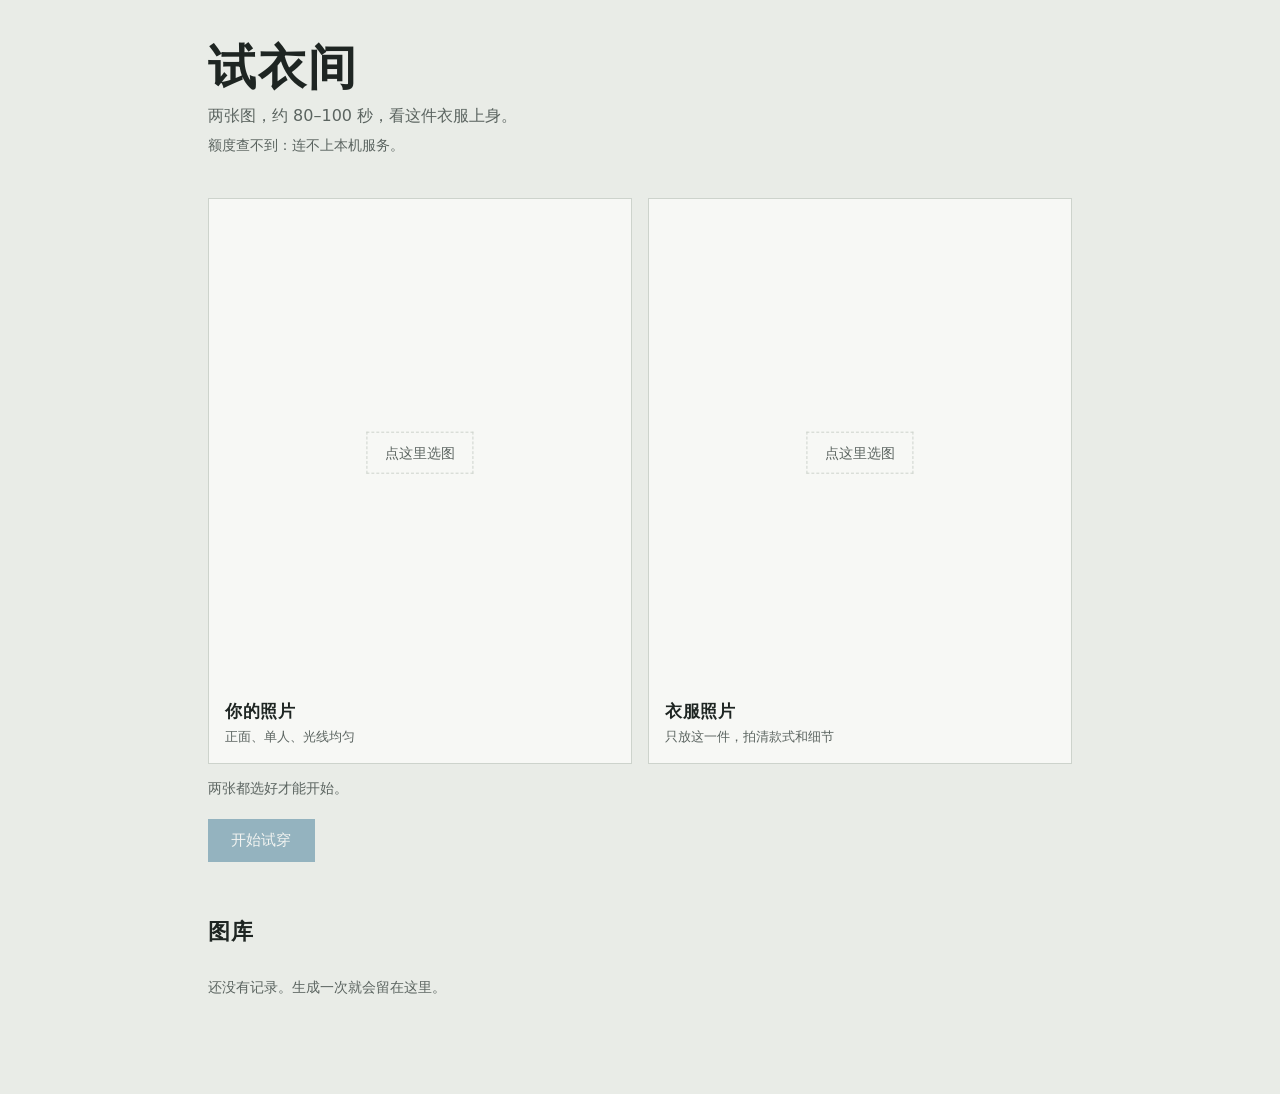
==== static/index.html @ 513a488a "页眉标出剩余次数和耗时，接口等待上限提到 600 秒 - 新增 tryon/quota.py：调本机 qianwen 命令读 token plan 额度，按实测的 58 credit/次   折算还能" ====
<!doctype html>
<html lang="zh-CN">
<head>
<meta charset="utf-8">
<meta name="viewport" content="width=device-width, initial-scale=1">
<title>试衣间</title>
<link rel="icon" href="data:image/svg+xml,%3Csvg xmlns='http://www.w3.org/2000/svg' viewBox='0 0 32 32'%3E%3Crect width='32' height='32' fill='%23e9ece7'/%3E%3Cpath d='M9 25V13l7-6 7 6v12' fill='none' stroke='%232f6f8f' stroke-width='2'/%3E%3C/svg%3E">
<link rel="stylesheet" href="/static/style.css">
</head>
<body>

<header>
  <h1>试衣间</h1>
  <p class="lede">两张图，约 80–100 秒，看这件衣服上身。</p>
  <p class="facts" id="quota">额度查询中…</p>
</header>

<main>
  <section class="frames">
    <label class="frame" id="frame-person">
      <input type="file" id="person" accept="image/*">
      <img id="person-preview" alt="" hidden>
      <span class="frame-pick">点这里选图</span>
      <span class="frame-name">你的照片</span>
      <span class="frame-hint">正面、单人、光线均匀</span>
    </label>

    <label class="frame" id="frame-garment">
      <input type="file" id="garment" accept="image/*">
      <img id="garment-preview" alt="" hidden>
      <span class="frame-pick">点这里选图</span>
      <span class="frame-name">衣服照片</span>
      <span class="frame-hint">只放这一件，拍清款式和细节</span>
    </label>
  </section>

  <p class="hint" id="need-both">两张都选好才能开始。</p>

  <div class="actions">
    <button id="go" class="primary" disabled>开始试穿</button>
    <button id="again" hidden>再来一次</button>
  </div>

  <div class="tape" id="tape" role="progressbar" aria-valuemin="0" aria-valuemax="100" aria-valuenow="0" hidden>
    <span class="cursor"></span>
    <span class="readout" id="readout">生成中 · 0 秒</span>
  </div>

  <section class="result" id="result" aria-live="polite" hidden>
    <img id="result-img" alt="试穿结果">
    <p class="meta" id="result-meta"></p>
  </section>

  <section class="gallery">
    <h2>图库</h2>
    <div class="grid" id="grid"></div>
    <p class="empty" id="empty" hidden>还没有记录。生成一次就会留在这里。</p>
  </section>
</main>

<div class="lightbox" id="lightbox" hidden>
  <div class="lb-row">
    <figure class="lb-ref">
      <img id="lb-person" alt="本人照片">
      <figcaption>人像</figcaption>
    </figure>
    <figure class="lb-ref">
      <img id="lb-garment" alt="衣服照片">
      <figcaption>衣服</figcaption>
    </figure>
    <figure class="lb-main">
      <img id="lb-img" alt="试穿结果大图">
    </figure>
  </div>
  <p class="lb-caption" id="lb-caption"></p>
  <div class="lb-tools">
    <a id="lb-download" download>下载</a>
    <button id="lb-delete">删除这条</button>
    <button id="lb-close">关闭</button>
  </div>
</div>

<script src="/static/app.js"></script>
</body>
</html>
---- static/style.css ----
/* 试衣间：冷纸灰底、划粉蓝单色强调、宋体标题 + 黑体正文 + 等宽数字。 */

:root {
  --paper: #e9ece7;
  --surface: #f7f8f5;
  --line: #cdd3cc;
  --ink: #1e2522;
  --ink-soft: #5b6460;
  --chalk: #2f6f8f;
  --stitch: #a8432e;
  --serif: "Songti SC", "Noto Serif CJK SC", "Source Han Serif SC", STSong, serif;
  --sans: "PingFang SC", "HarmonyOS Sans SC", "Microsoft YaHei", "Noto Sans CJK SC", system-ui, sans-serif;
  --mono: ui-monospace, "SF Mono", Menlo, Consolas, monospace;
  --pct: 0%;
}

* { box-sizing: border-box; }

body {
  margin: 0;
  padding: 2.5rem 1.5rem 5rem;
  background: var(--paper);
  color: var(--ink);
  font: 400 16px/1.6 var(--sans);
  -webkit-font-smoothing: antialiased;
}

main, header { max-width: 54rem; margin: 0 auto; }

h1 {
  margin: 0;
  font: 600 clamp(2.1rem, 6vw, 3rem)/1.15 var(--serif);
  letter-spacing: .04em;
}

.lede { margin: .5rem 0 .4rem; color: var(--ink-soft); }

/* 额度那一行：等接口回填，字数会变 */
.facts { margin: 0 0 2.5rem; font: .85rem/1.7 var(--mono); color: var(--ink-soft); }

/* 两张取景框 */
.frames { display: grid; grid-template-columns: 1fr 1fr; gap: 1rem; }

.frame {
  position: relative;
  display: flex;
  flex-direction: column;
  justify-content: flex-end;
  gap: .15rem;
  aspect-ratio: 3 / 4;
  padding: 1rem;
  background: var(--surface);
  border: 1px solid var(--line);
  cursor: pointer;
  overflow: hidden;
}

.frame input { position: absolute; width: 1px; height: 1px; opacity: 0; }

.frame-name { font: 600 1.05rem/1.3 var(--serif); letter-spacing: .03em; }
.frame-hint { font-size: .82rem; color: var(--ink-soft); }

.frame img {
  position: absolute;
  inset: 0;
  width: 100%;
  height: 100%;
  object-fit: cover;
}

.frame.has-image .frame-name,
.frame.has-image .frame-hint {
  position: relative;
  z-index: 1;
  align-self: flex-start;
  padding: .1rem .45rem;
  background: rgba(233, 236, 231, .92);
}

.frame-pick {
  position: absolute;
  top: 45%; left: 50%;
  transform: translate(-50%, -50%);
  padding: .55rem 1.1rem;
  border: 1px dashed var(--line);
  color: var(--ink-soft);
  font-size: .9rem;
}

.frame.has-image .frame-pick { display: none; }

.frame:has(input:focus-visible),
button:focus-visible, .lightbox a:focus-visible {
  outline: 2px solid var(--chalk);
  outline-offset: 3px;
}

.hint { margin: .9rem 0 0; font-size: .85rem; color: var(--ink-soft); }

/* 动作 */
.actions { display: flex; gap: .6rem; margin-top: 1.2rem; }

button, .lb-tools a {
  font: 500 .95rem/1 var(--sans);
  padding: .8rem 1.4rem;
  background: var(--surface);
  color: var(--ink);
  border: 1px solid var(--line);
  cursor: pointer;
  text-decoration: none;
}

button.primary { background: var(--chalk); border-color: var(--chalk); color: #fff; }
button:disabled { opacity: .45; cursor: not-allowed; }

/* 卷尺：本页唯一的视觉主角 */
.tape {
  position: relative;
  height: 3.6rem;
  margin-top: 1.6rem;
  border: 1px solid var(--line);
  background:
    linear-gradient(90deg, rgba(47, 111, 143, .16) var(--pct), transparent var(--pct)),
    repeating-linear-gradient(90deg, var(--line) 0 1px, transparent 1px 10%),
    repeating-linear-gradient(90deg, rgba(205, 211, 204, .55) 0 1px, transparent 1px 2%),
    var(--surface);
  overflow: hidden;
}

.tape .cursor {
  position: absolute;
  top: 0; bottom: 0; left: var(--pct);
  width: 2px;
  background: var(--chalk);
}

.tape .readout {
  position: absolute;
  right: .8rem; top: 50%;
  transform: translateY(-50%);
  font: 500 .92rem/1 var(--mono);
  letter-spacing: .02em;
  color: var(--ink);
}

/* 结果 */
.result { margin-top: 2rem; }
.result img { display: block; max-width: 100%; max-height: 68vh; border: 1px solid var(--line); }
.result .meta { margin: .7rem 0 0; font: .85rem/1.7 var(--mono); color: var(--ink-soft); word-break: break-all; }
.result.error { padding: 1rem 1.2rem; background: var(--surface); border-left: 3px solid var(--stitch); }
.result.error img { display: none; }
.result.error .meta { color: var(--ink); }

/* 图库 */
.gallery { margin-top: 3.5rem; }
.gallery h2 { font: 600 1.35rem/1.3 var(--serif); letter-spacing: .04em; margin: 0 0 1rem; }
.grid { display: grid; grid-template-columns: 1fr; gap: 1.5rem; }
/* min-width:0 很关键：按钮作为网格项的自动最小尺寸会把 1fr 轨道顶破 */
.grid button { display: flex; gap: 3px; min-width: 0; padding: 0; border: 1px solid var(--line); background: none; }
.grid img { display: block; flex: 1 1 0; min-width: 0; aspect-ratio: 3 / 4; object-fit: cover; }
.empty { color: var(--ink-soft); font-size: .9rem; }

/* 大图 */
.lightbox {
  position: fixed;
  inset: 0;
  overflow: auto;
  display: flex;
  flex-direction: column;
  align-items: center;
  justify-content: center;
  gap: 1rem;
  padding: 1.5rem;
  background: rgba(30, 37, 34, .9);
}

.lightbox[hidden] { display: none; }
.lb-row { display: flex; align-items: flex-start; justify-content: center; gap: 1rem; }
.lightbox figure { margin: 0; text-align: center; min-width: 0; }
.lightbox img { border: 1px solid var(--line); }
.lb-main img { max-height: 70vh; max-width: 52vw; }
.lb-ref img { max-height: 30vh; max-width: 20vw; }
.lb-ref figcaption { margin-top: .4rem; font: .78rem/1.4 var(--mono); color: var(--ink-soft); }
.lightbox figcaption { margin-top: .6rem; font: .82rem/1.6 var(--mono); color: var(--paper); }
.lb-caption { margin: 0; text-align: center; font: .82rem/1.6 var(--mono); color: var(--paper); }
.lb-tools { display: flex; gap: .6rem; }
.lb-tools button, .lb-tools a { background: var(--surface); }
#lb-delete { color: var(--stitch); }

@media (max-width: 42rem) {
  body { padding: 1.5rem 1rem 3rem; }
  .frames { grid-template-columns: 1fr; }
  .lb-row { flex-wrap: wrap; }
  .lb-main { order: -1; }
  .lb-main img { max-height: 58vh; max-width: 88vw; }
  .lb-ref img { max-height: 20vh; max-width: 38vw; }
}

@media (prefers-reduced-motion: reduce) {
  * { transition: none !important; }
}
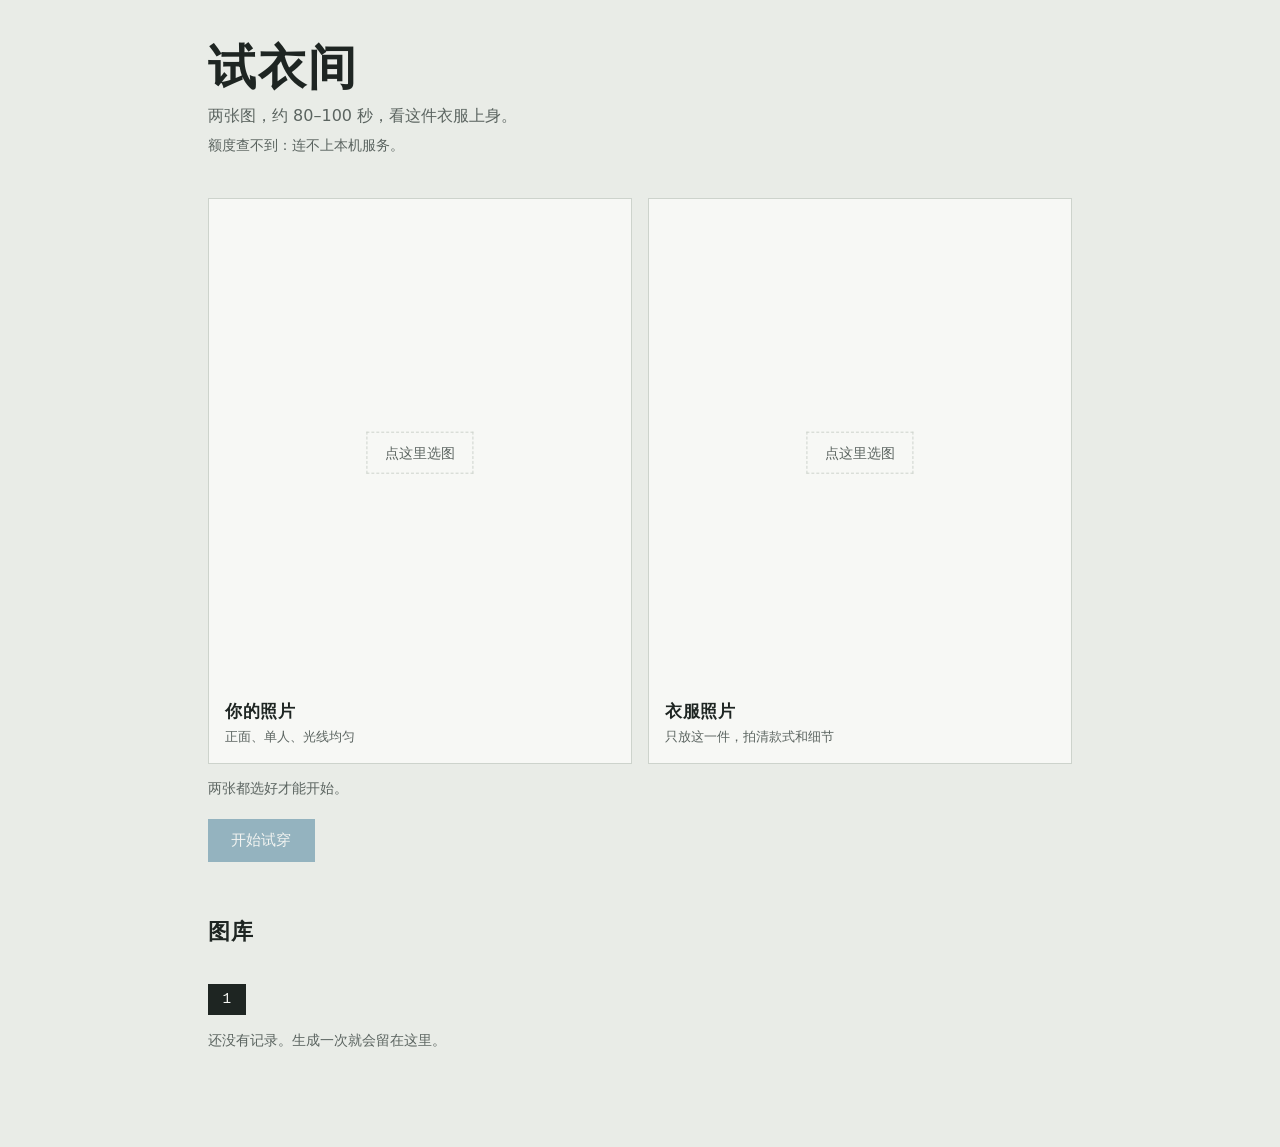
==== commit 4442e08e: "上传阶段显示真实进度，图库改成每页 5 条 - 请求改走 XMLHttpRequest：fetch 报不出上传进度。上传段用浏览器给的真实百分比和字节数，   传完切成"已上传，生成中 · N 秒"，" ====
--- a/static/index.html
+++ b/static/index.html
@@ -54,6 +54,7 @@
   <section class="gallery">
     <h2>图库</h2>
     <div class="grid" id="grid"></div>
+    <nav class="pager" id="pager" aria-label="图库分页" hidden></nav>
     <p class="empty" id="empty" hidden>还没有记录。生成一次就会留在这里。</p>
   </section>
 </main>
--- a/static/style.css
+++ b/static/style.css
@@ -160,6 +160,11 @@
 .grid img { display: block; flex: 1 1 0; min-width: 0; aspect-ratio: 3 / 4; object-fit: cover; }
 .empty { color: var(--ink-soft); font-size: .9rem; }
 
+/* 图库分页 */
+.pager { display: flex; flex-wrap: wrap; gap: .4rem; margin-top: 1.4rem; }
+.pager button { padding: .45rem .85rem; font: 500 .9rem/1 var(--mono); }
+.pager button[aria-current="page"] { background: var(--ink); border-color: var(--ink); color: var(--surface); }
+
 /* 大图 */
 .lightbox {
   position: fixed;
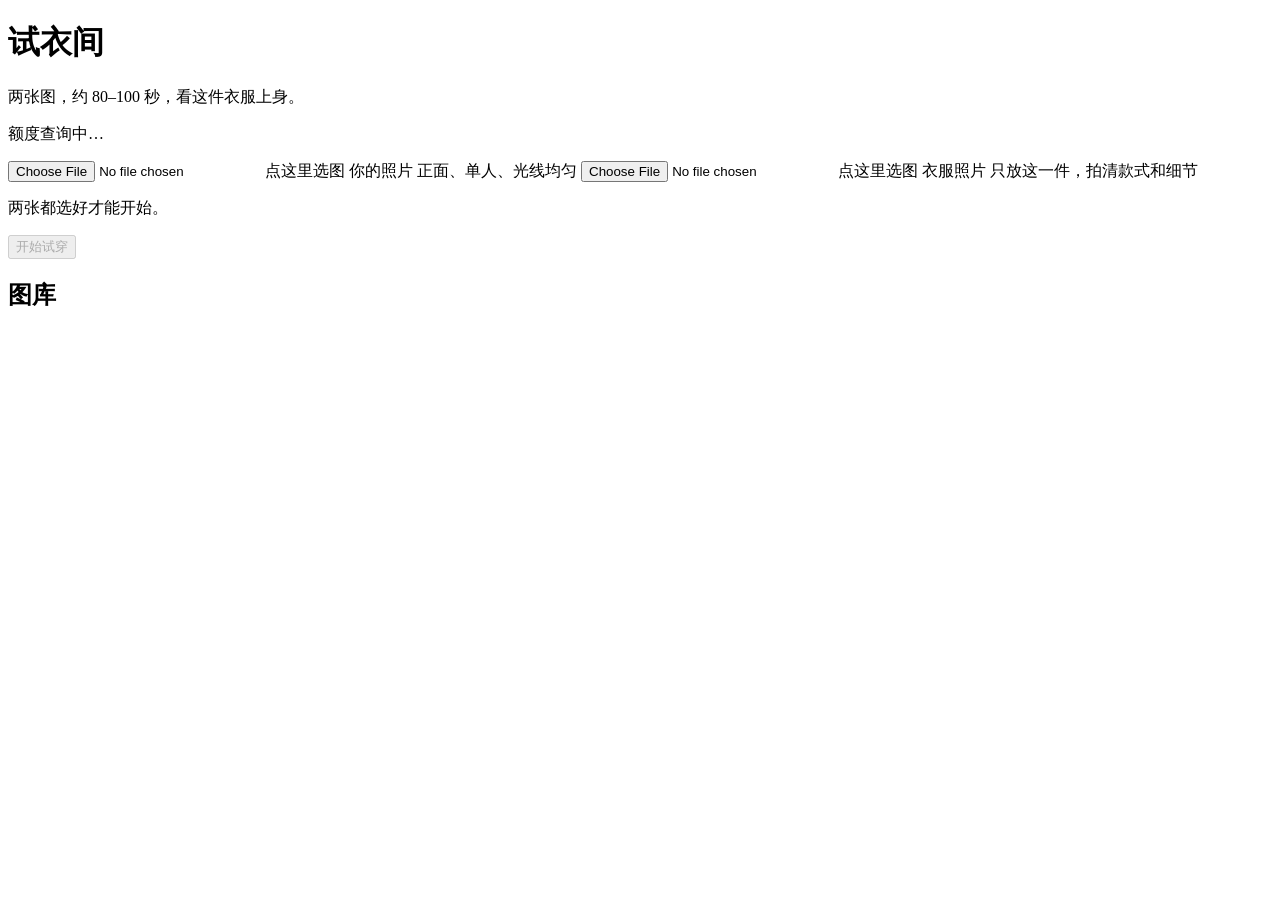
==== commit f74db68a: "部署为 uWSGI 共享实例子路径 /mfr，前端改用相对 URL - 新增 mfr_wsgi.py：uWSGI 挂载入口（records 目录用绝对路径，不污染站点根） - app.py 改名 de" ====
--- a/static/index.html
+++ b/static/index.html
@@ -5,7 +5,7 @@
 <meta name="viewport" content="width=device-width, initial-scale=1">
 <title>试衣间</title>
 <link rel="icon" href="data:image/svg+xml,%3Csvg xmlns='http://www.w3.org/2000/svg' viewBox='0 0 32 32'%3E%3Crect width='32' height='32' fill='%23e9ece7'/%3E%3Cpath d='M9 25V13l7-6 7 6v12' fill='none' stroke='%232f6f8f' stroke-width='2'/%3E%3C/svg%3E">
-<link rel="stylesheet" href="/static/style.css">
+<link rel="stylesheet" href="static/style.css">
 </head>
 <body>
 
@@ -81,6 +81,6 @@
   </div>
 </div>
 
-<script src="/static/app.js"></script>
+<script src="static/app.js"></script>
 </body>
 </html>
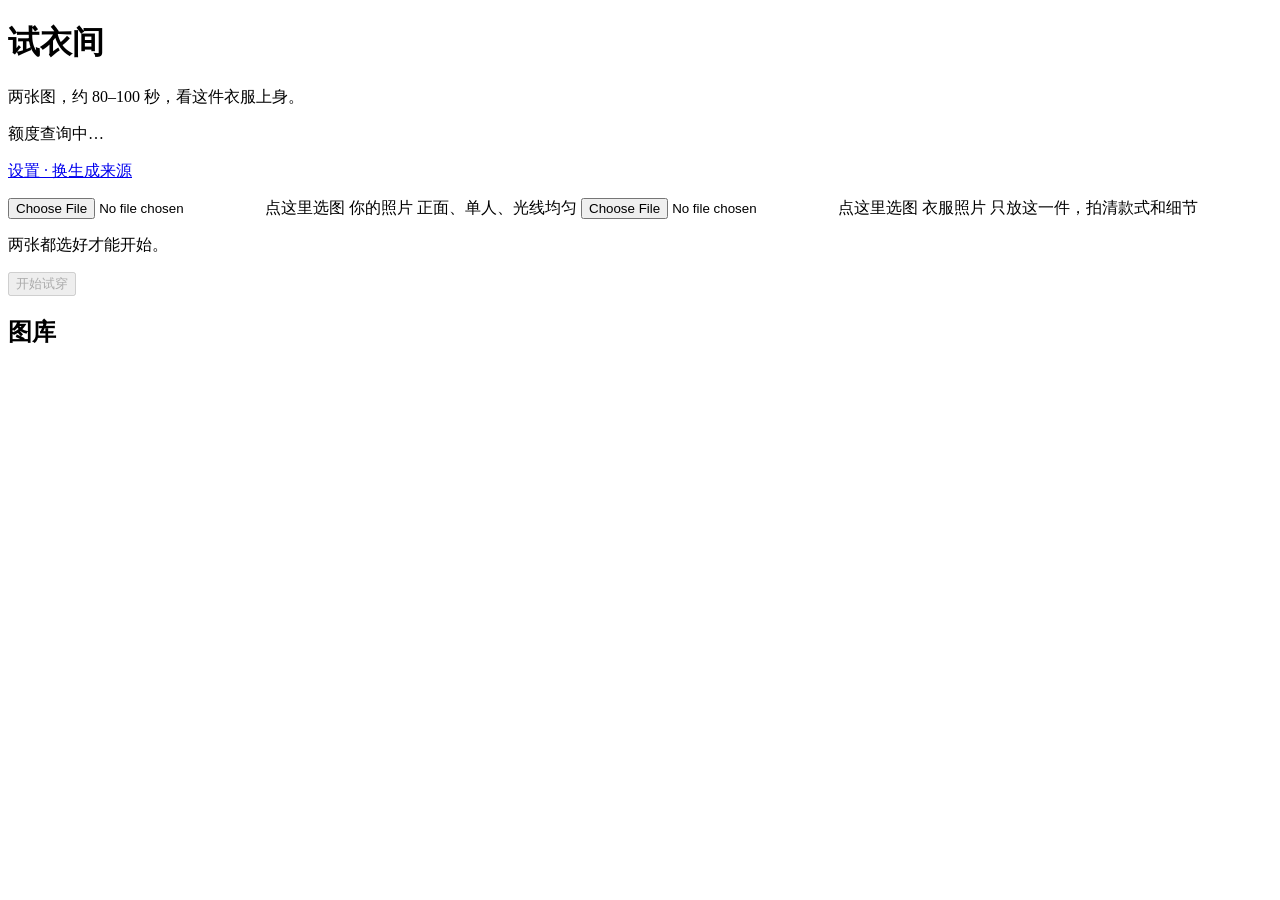
==== commit 37a5e0be: "设置页：选生成来源、填 ComfyUI 地址、自检连通" ====
--- a/static/index.html
+++ b/static/index.html
@@ -13,6 +13,7 @@
   <h1>试衣间</h1>
   <p class="lede">两张图，约 80–100 秒，看这件衣服上身。</p>
   <p class="facts" id="quota">额度查询中…</p>
+  <p class="jump"><a href="settings">设置 · 换生成来源</a></p>
 </header>
 
 <main>
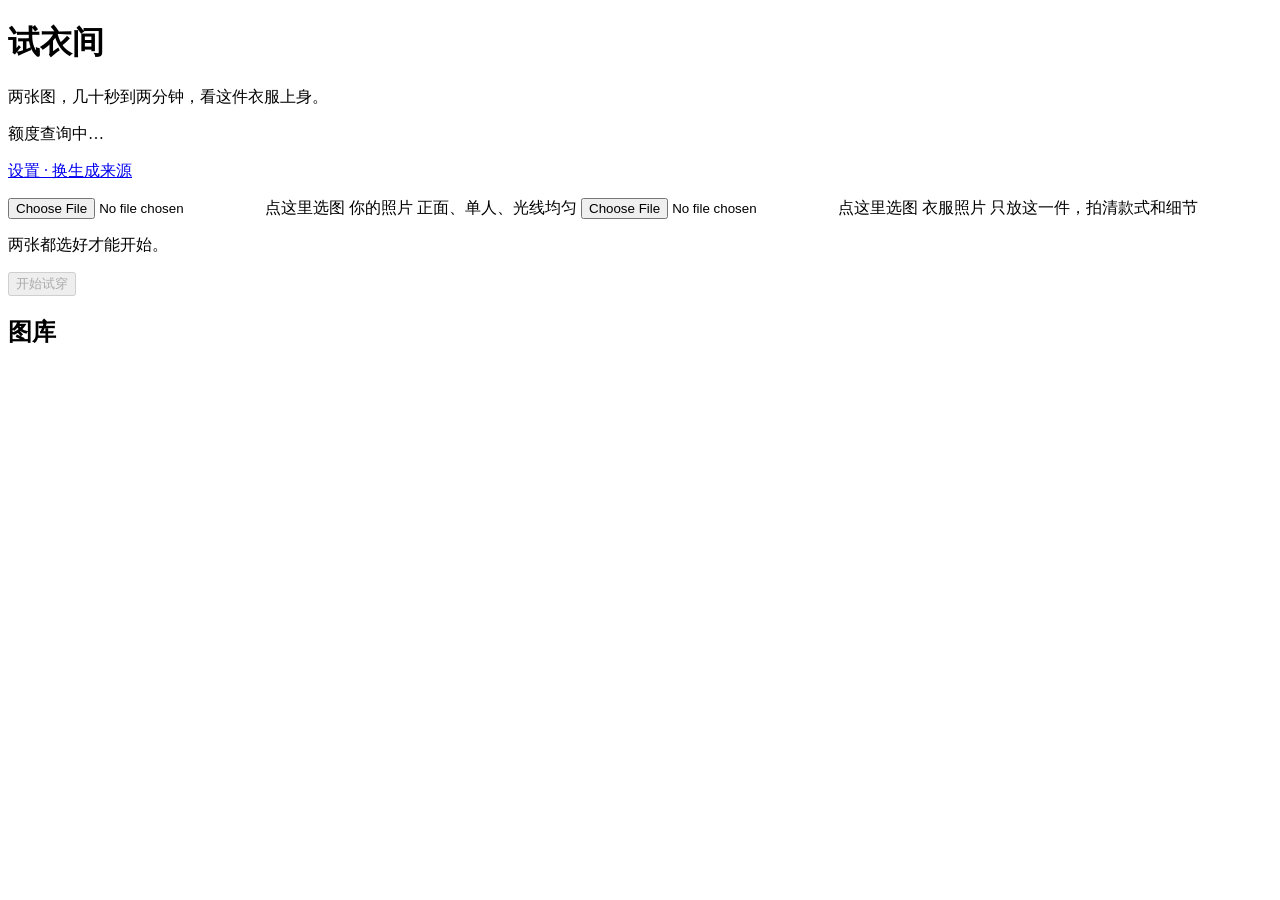
==== commit 5431b814: "界面标出生成来源：页眉、确认框、结果行与图库" ====
--- a/static/index.html
+++ b/static/index.html
@@ -11,7 +11,7 @@
 
 <header>
   <h1>试衣间</h1>
-  <p class="lede">两张图，约 80–100 秒，看这件衣服上身。</p>
+  <p class="lede">两张图，几十秒到两分钟，看这件衣服上身。</p>
   <p class="facts" id="quota">额度查询中…</p>
   <p class="jump"><a href="settings">设置 · 换生成来源</a></p>
 </header>
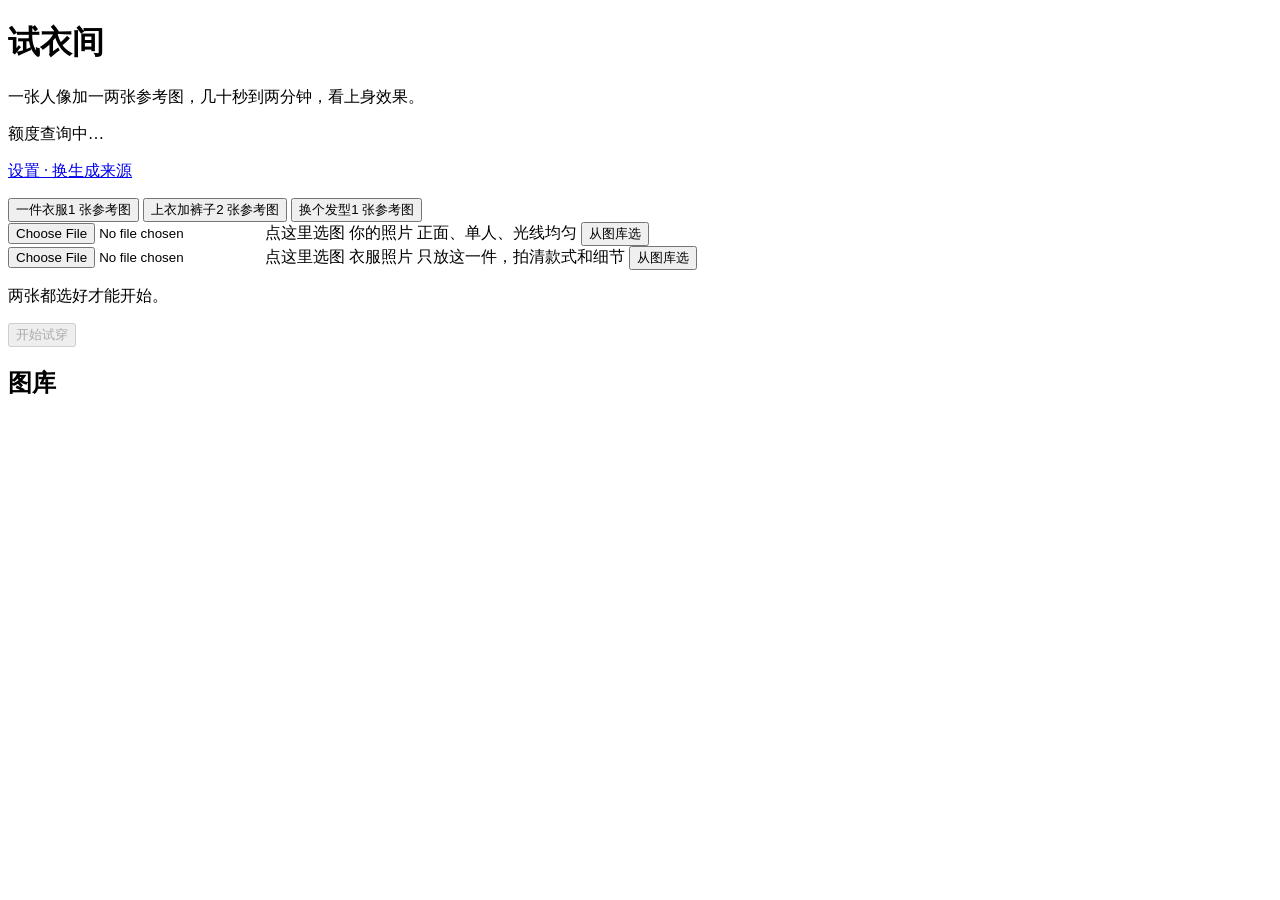
==== commit 4e7697d6: "首页三个分类 tab、第三格取景框、sample 图库弹层 - 分类 tab 的选中态是一句划粉笔虚线，沿用这一页"虚线 = 点这里"的既有说法，不引入新颜色 - 取景框从 label 改成 div（" ====
--- a/static/index.html
+++ b/static/index.html
@@ -11,28 +11,51 @@
 
 <header>
   <h1>试衣间</h1>
-  <p class="lede">两张图，几十秒到两分钟，看这件衣服上身。</p>
+  <p class="lede">一张人像加一两张参考图，几十秒到两分钟，看上身效果。</p>
   <p class="facts" id="quota">额度查询中…</p>
   <p class="jump"><a href="settings">设置 · 换生成来源</a></p>
 </header>
 
 <main>
-  <section class="frames">
-    <label class="frame" id="frame-person">
+  <div class="modes" id="modes" role="group" aria-label="试穿分类">
+    <button type="button" class="mode" data-mode="single" aria-pressed="true">
+      一件衣服<span class="mode-n">1 张参考图</span>
+    </button>
+    <button type="button" class="mode" data-mode="outfit" aria-pressed="false">
+      上衣加裤子<span class="mode-n">2 张参考图</span>
+    </button>
+    <button type="button" class="mode" data-mode="hair" aria-pressed="false">
+      换个发型<span class="mode-n">1 张参考图</span>
+    </button>
+  </div>
+
+  <section class="frames" id="frames">
+    <div class="frame" id="frame-person">
       <input type="file" id="person" accept="image/*">
       <img id="person-preview" alt="" hidden>
       <span class="frame-pick">点这里选图</span>
       <span class="frame-name">你的照片</span>
       <span class="frame-hint">正面、单人、光线均匀</span>
-    </label>
+      <button type="button" class="frame-lib" data-slot="person">从图库选</button>
+    </div>
 
-    <label class="frame" id="frame-garment">
+    <div class="frame" id="frame-garment">
       <input type="file" id="garment" accept="image/*">
       <img id="garment-preview" alt="" hidden>
       <span class="frame-pick">点这里选图</span>
       <span class="frame-name">衣服照片</span>
       <span class="frame-hint">只放这一件，拍清款式和细节</span>
-    </label>
+      <button type="button" class="frame-lib" data-slot="garment">从图库选</button>
+    </div>
+
+    <div class="frame" id="frame-garment2" hidden>
+      <input type="file" id="garment2" accept="image/*">
+      <img id="garment2-preview" alt="" hidden>
+      <span class="frame-pick">点这里选图</span>
+      <span class="frame-name">裤子照片</span>
+      <span class="frame-hint">平铺或挂拍都行，整条拍全</span>
+      <button type="button" class="frame-lib" data-slot="garment2">从图库选</button>
+    </div>
   </section>
 
   <p class="hint" id="need-both">两张都选好才能开始。</p>
@@ -68,7 +91,11 @@
     </figure>
     <figure class="lb-ref">
       <img id="lb-garment" alt="衣服照片">
-      <figcaption>衣服</figcaption>
+      <figcaption id="lb-garment-cap">衣服</figcaption>
+    </figure>
+    <figure class="lb-ref" id="lb-ref2" hidden>
+      <img id="lb-garment2" alt="第二张参考图">
+      <figcaption id="lb-garment2-cap">裤子</figcaption>
     </figure>
     <figure class="lb-main">
       <img id="lb-img" alt="试穿结果大图">
@@ -82,6 +109,19 @@
   </div>
 </div>
 
+<div class="picker" id="picker" role="dialog" aria-modal="true" aria-labelledby="pk-title" hidden>
+  <div class="pk-panel">
+    <div class="pk-head">
+      <h2 id="pk-title">从图库里挑一张</h2>
+      <button type="button" id="pk-close">关闭</button>
+    </div>
+    <div class="pk-tabs" id="pk-groups" role="group" aria-label="大类"></div>
+    <div class="pk-tabs pk-tabs-sub" id="pk-subs" role="group" aria-label="细分类"></div>
+    <div class="pk-grid" id="pk-grid"></div>
+    <p class="pk-note" id="pk-note"></p>
+  </div>
+</div>
+
 <script src="static/app.js"></script>
 </body>
 </html>
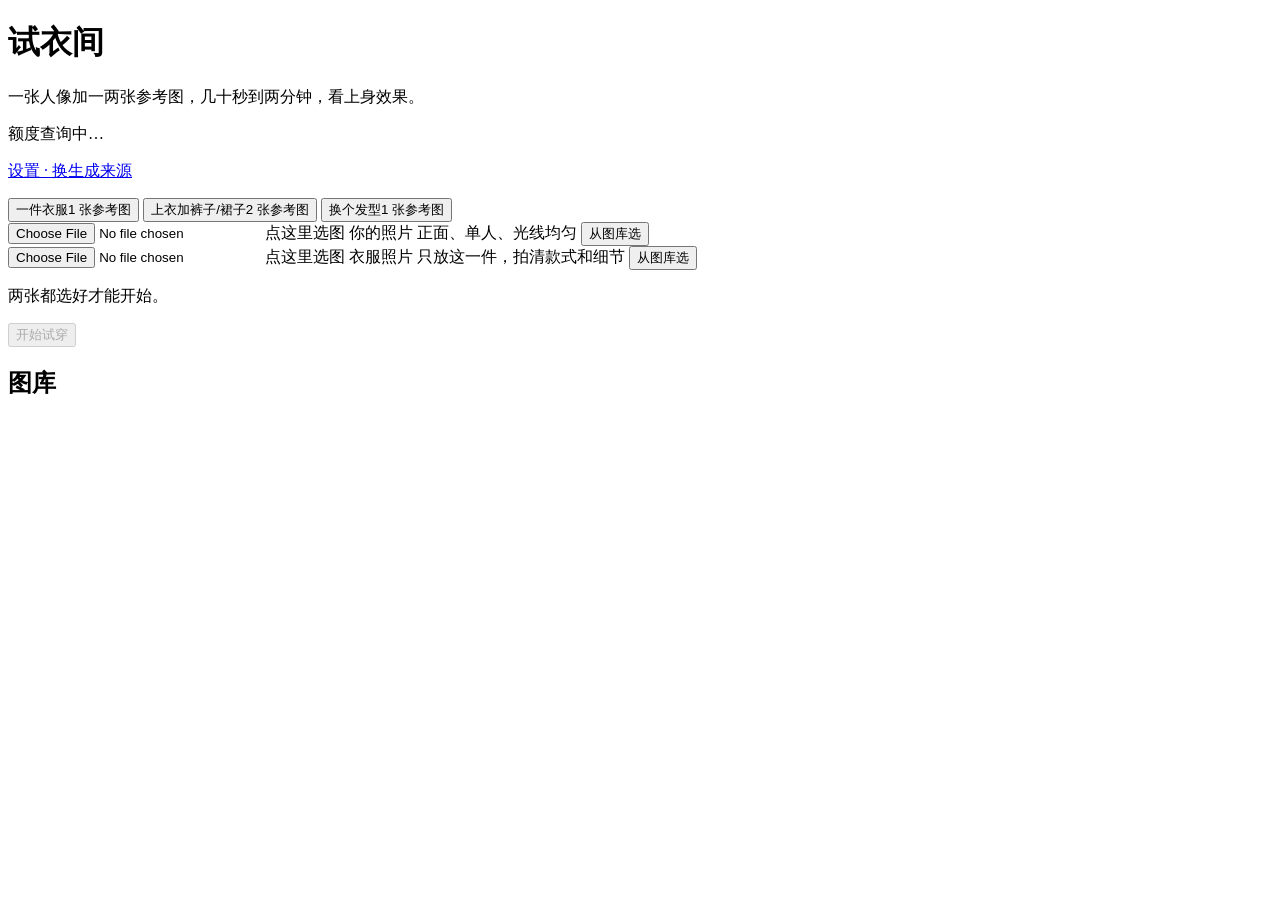
==== commit 7ab5cba2: "取景框藏不起来：作者样式盖过了 [hidden] `.frame` 自己写了 `display: flex`，浏览器的 `[hidden] { display: none }` 是用户代理样式， 盖不" ====
--- a/static/index.html
+++ b/static/index.html
@@ -22,7 +22,7 @@
       一件衣服<span class="mode-n">1 张参考图</span>
     </button>
     <button type="button" class="mode" data-mode="outfit" aria-pressed="false">
-      上衣加裤子<span class="mode-n">2 张参考图</span>
+      上衣加裤子/裙子<span class="mode-n">2 张参考图</span>
     </button>
     <button type="button" class="mode" data-mode="hair" aria-pressed="false">
       换个发型<span class="mode-n">1 张参考图</span>
@@ -52,8 +52,8 @@
       <input type="file" id="garment2" accept="image/*">
       <img id="garment2-preview" alt="" hidden>
       <span class="frame-pick">点这里选图</span>
-      <span class="frame-name">裤子照片</span>
-      <span class="frame-hint">平铺或挂拍都行，整条拍全</span>
+      <span class="frame-name">裤子/裙子照片</span>
+      <span class="frame-hint">平铺或挂拍都行，从头到尾拍全</span>
       <button type="button" class="frame-lib" data-slot="garment2">从图库选</button>
     </div>
   </section>
@@ -95,7 +95,7 @@
     </figure>
     <figure class="lb-ref" id="lb-ref2" hidden>
       <img id="lb-garment2" alt="第二张参考图">
-      <figcaption id="lb-garment2-cap">裤子</figcaption>
+      <figcaption id="lb-garment2-cap">裤子/裙子</figcaption>
     </figure>
     <figure class="lb-main">
       <img id="lb-img" alt="试穿结果大图">
@@ -119,6 +119,7 @@
     <div class="pk-tabs pk-tabs-sub" id="pk-subs" role="group" aria-label="细分类"></div>
     <div class="pk-grid" id="pk-grid"></div>
     <p class="pk-note" id="pk-note"></p>
+    <p class="pk-foot"><a href="samples-manage">管理图库 · 加图、改名、删图</a></p>
   </div>
 </div>
 
